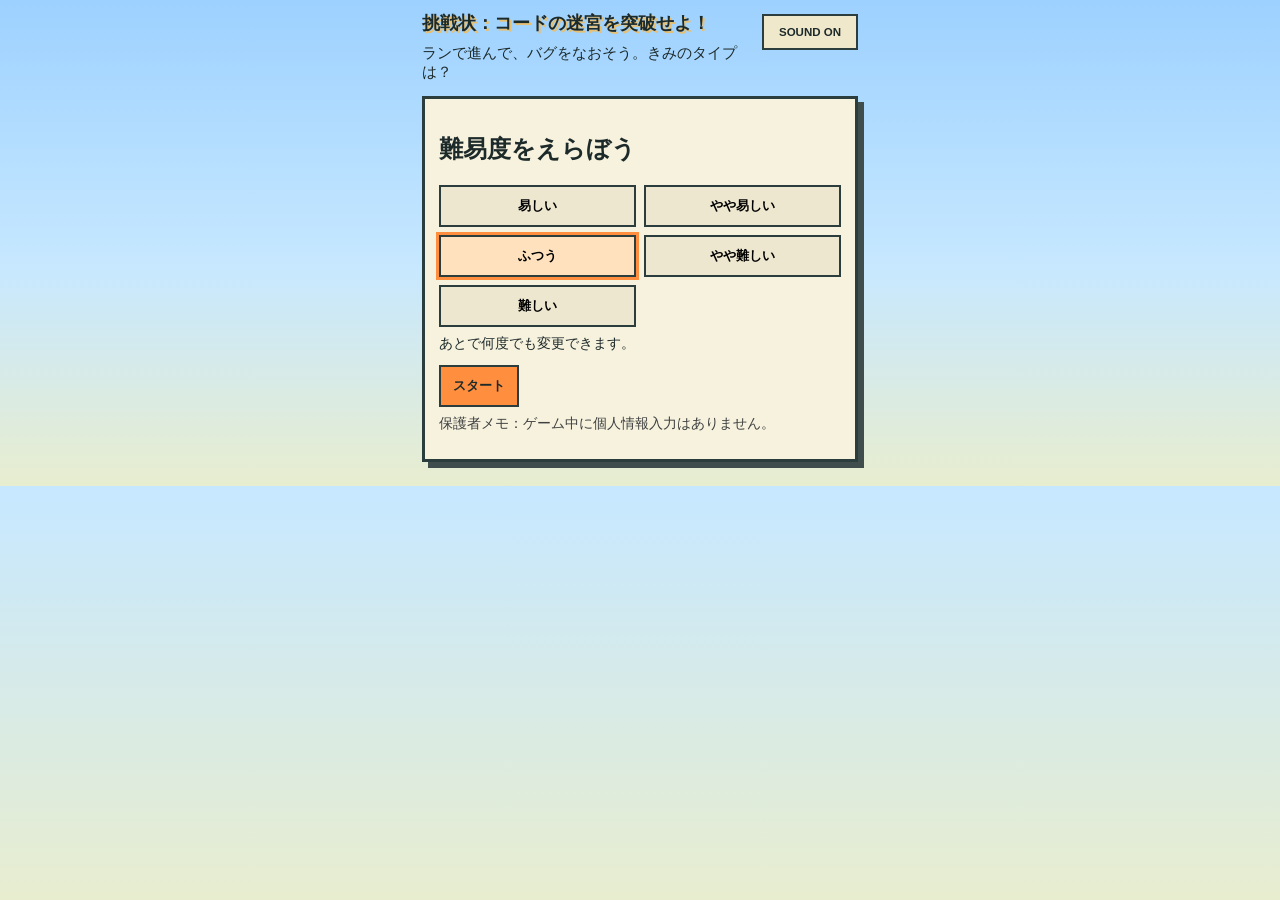
==== index.html @ b123a192 "feat: initial web game for github pages" ====
<!doctype html>
<html lang="ja">
  <head>
    <meta charset="UTF-8" />
    <meta name="viewport" content="width=device-width, initial-scale=1.0, viewport-fit=cover" />
    <title>QRコードゲーム2</title>
    <link rel="stylesheet" href="src/style.css?v=20260204l" />
  </head>
  <body>
    <main class="app">
      <header class="topbar">
        <div class="topbar-main">
          <h1>挑戦状：コードの迷宮を突破せよ！</h1>
          <p class="sub">ランで進んで、バグをなおそう。きみのタイプは？</p>
        </div>
        <button id="audio-toggle-btn" class="btn audio-toggle-btn" type="button" aria-pressed="true">
          SOUND ON
        </button>
      </header>

      <section id="screen-lp" class="screen active">
        <div class="card">
          <h2>難易度をえらぼう</h2>
          <div id="difficulty-list" class="difficulty-list"></div>
          <p class="help">あとで何度でも変更できます。</p>
          <button id="start-btn" class="btn primary">スタート</button>
          <p class="guardian-note">保護者メモ：ゲーム中に個人情報入力はありません。</p>
        </div>
      </section>

      <section id="screen-game" class="screen">
        <div class="hud">
          <span>ベスト <b id="hud-time">0</b>m</span>
          <span>ミス <b id="hud-miss">0</b></span>
          <span>バグ修正 <b id="hud-bug">0</b></span>
          <span>進行 <b id="hud-distance">0</b>m</span>
        </div>
        <canvas id="game-canvas" width="360" height="640" aria-label="game"></canvas>
        <div class="move-controls" aria-label="左右移動ボタン">
          <button id="move-left-btn" class="btn move-btn" type="button">←</button>
          <button id="move-right-btn" class="btn move-btn" type="button">→</button>
        </div>
        <p class="game-help">左右ボタンでよける / 画面タップでジャンプ</p>
        <button id="quit-btn" class="btn subtle">結果を見る</button>
      </section>

      <section id="screen-result" class="screen">
        <div class="card">
          <h2>きみの診断結果</h2>
          <p id="result-type-name" class="type-name">-</p>
          <p id="result-type-comment" class="type-comment">-</p>

          <div id="axis-bars" class="axis-bars"></div>

          <ul class="score-list">
            <li>合計スコア: <b id="result-score">0</b></li>
            <li>バグ修正数: <b id="result-bug-found">0</b>/1</li>
            <li>進行距離: <b id="result-distance">0</b>m</li>
            <li>連続回避ベスト: <b id="result-streak">0</b></li>
            <li>ミス回数: <b id="result-miss">0</b></li>
          </ul>

          <p class="guardian-note">
            保護者向け：簡易診断です。お子さまの興味を見つけるきっかけとしてご利用ください。
          </p>

          <div class="result-buttons">
            <a id="cta-btn" class="btn primary" href="#">予約する</a>
            <button id="retry-btn" class="btn">もう1回挑戦</button>
          </div>
        </div>
      </section>
    </main>

    <section id="bug-modal" class="modal hidden" aria-live="polite">
      <div class="modal-card">
        <h3 id="bug-title">バグなおし</h3>
        <p id="bug-desc">ブロックを2こえらんで、左からならべよう！</p>
        <p id="bug-scene" class="bug-scene"></p>
        <div class="bug-howto">①えらぶ → ②ならべる → ③なおす！</div>
        <pre id="bug-code" class="bug-code"></pre>
        <div id="bug-slots" class="bug-slots"></div>
        <div id="bug-blocks" class="bug-blocks"></div>
        <div class="bug-actions">
          <button id="bug-run-btn" class="btn primary" type="button">これでなおす！</button>
          <button id="bug-reset-btn" class="btn" type="button">リセット</button>
        </div>
        <p id="bug-feedback" class="bug-feedback"></p>
      </div>
    </section>

    <section id="reserve-prompt-modal" class="modal hidden" aria-live="polite">
      <div class="modal-card reserve-prompt-card">
        <h3>ここまで進めたきみへ</h3>
        <p id="reserve-prompt-lead" class="reserve-prompt-lead">
          バグなおしもクリアして500m突破なんて、きみは天才だ！！ 次はほんもののプログラミング体験にチャレンジしてみよう。
        </p>
        <p class="reserve-prompt-sub">
          おもしろそうなら体験予約へ。いまは続けたいなら、すぐリスタートできるよ。
        </p>
        <div class="reserve-prompt-actions">
          <button id="reserve-go-btn" class="btn primary" type="button">体験予約ページへ</button>
          <button id="reserve-restart-btn" class="btn" type="button">今回はリスタート</button>
        </div>
      </div>
    </section>

    <script type="module" src="src/main.js?v=20260204m"></script>
  </body>
</html>
---- src/style.css ----
﻿:root {
  --bg-sky: #a8d6ff;
  --bg-ground: #77a659;
  --soil: #7a4c2c;
  --card: #f7f2de;
  --ink: #1d2a2a;
  --accent: #ff8f3f;
  --danger: #d84a4a;
  --ok: #3a9b63;
  --line: #2b3d3d;
}

* {
  box-sizing: border-box;
}

html,
body {
  margin: 0;
  min-height: 100%;
  background: linear-gradient(180deg, #9dd1ff 0%, #c7e8ff 55%, #e8edcf 100%);
  color: var(--ink);
  font-family: "Yu Gothic UI", "Meiryo", sans-serif;
}

.app {
  max-width: 460px;
  margin: 0 auto;
  padding: 12px 12px 24px;
}

.topbar {
  display: flex;
  align-items: flex-start;
  justify-content: space-between;
  gap: 8px;
}

.topbar-main {
  flex: 1;
}

.topbar h1 {
  margin: 0;
  font-size: 1.1rem;
  line-height: 1.35;
  text-shadow: 2px 2px #e6c074;
}

.topbar .sub {
  margin: 8px 0 14px;
  font-size: 0.92rem;
}

.audio-toggle-btn {
  min-width: 96px;
  padding: 8px 10px;
  font-size: 0.72rem;
  margin-top: 2px;
}

.audio-toggle-btn.off {
  background: #d7d7cf;
  color: #485757;
}

.screen {
  display: none;
}

.screen.active {
  display: block;
}

.card {
  border: 3px solid var(--line);
  background: var(--card);
  box-shadow: 6px 6px 0 #3f4d4d;
  padding: 14px;
}

.difficulty-list {
  display: grid;
  grid-template-columns: 1fr 1fr;
  gap: 8px;
  margin-bottom: 8px;
}

.difficulty-btn {
  border: 2px solid var(--line);
  background: #ede7cf;
  padding: 10px 8px;
  font-weight: 700;
  cursor: pointer;
}

.difficulty-btn.active {
  background: #ffe1be;
  outline: 3px solid var(--accent);
}

.help,
.guardian-note {
  margin: 8px 0 12px;
  font-size: 0.85rem;
}

.guardian-note {
  color: #3f4141;
}

.btn {
  border: 2px solid var(--line);
  background: #f0e8cb;
  padding: 10px 12px;
  font-weight: 700;
  cursor: pointer;
  text-decoration: none;
  color: var(--ink);
  display: inline-block;
}

.btn.primary {
  background: var(--accent);
}

.btn.subtle {
  background: #ece9da;
  width: 100%;
  margin-top: 8px;
}

.hud {
  display: grid;
  grid-template-columns: 1fr 1fr;
  gap: 4px 10px;
  border: 3px solid var(--line);
  background: #f4edd4;
  box-shadow: 4px 4px 0 #3f4d4d;
  padding: 8px 10px;
  margin-bottom: 8px;
  font-size: 0.9rem;
}

#game-canvas {
  width: 100%;
  max-width: 436px;
  border: 3px solid var(--line);
  background: var(--bg-sky);
  image-rendering: pixelated;
  touch-action: manipulation;
}

.move-controls {
  margin-top: 8px;
  display: grid;
  grid-template-columns: 1fr 1fr;
  gap: 8px;
}

.move-btn {
  font-size: 1.2rem;
  padding: 10px 0;
  touch-action: none;
  user-select: none;
}

.game-help {
  margin: 8px 0 6px;
  font-size: 0.8rem;
  color: #3f4141;
}

.type-name {
  margin: 2px 0;
  font-size: 1.1rem;
  font-weight: 800;
  color: #6a3a00;
}

.type-comment {
  margin: 4px 0 10px;
  font-size: 0.92rem;
}

.axis-bars {
  display: grid;
  gap: 6px;
  margin: 10px 0;
}

.axis-row {
  display: grid;
  grid-template-columns: 110px 1fr 40px;
  align-items: center;
  gap: 6px;
  font-size: 0.83rem;
}

.axis-track {
  border: 2px solid var(--line);
  height: 14px;
  background: #e7dec0;
}

.axis-fill {
  height: 100%;
  background: linear-gradient(90deg, #f1b153, #e7773f);
}

.score-list {
  margin: 10px 0;
  padding-left: 18px;
}

.result-buttons {
  display: flex;
  gap: 8px;
  flex-wrap: wrap;
}

.modal {
  position: fixed;
  inset: 0;
  background: rgba(5, 5, 7, 0.64);
  display: grid;
  place-items: center;
  padding: 12px;
}

.hidden {
  display: none;
}

.modal-card {
  width: min(440px, 95vw);
  border: 3px solid var(--line);
  background: #fff6dc;
  box-shadow: 7px 7px 0 #3f4d4d;
  padding: 12px;
  animation: glitchIn 220ms steps(2, jump-none);
}

.bug-scene {
  margin: 4px 0 8px;
  font-size: 0.84rem;
  color: #2f4242;
}

.bug-howto {
  margin: 0 0 8px;
  border: 2px solid var(--line);
  background: #eef6ff;
  padding: 8px 10px;
  font-size: 0.9rem;
  font-weight: 700;
}

.bug-code {
  margin: 0;
  border: 2px solid var(--line);
  background: #f6f1dd;
  padding: 8px;
  white-space: pre-wrap;
  font-size: 0.88rem;
}

.bug-slots {
  display: grid;
  gap: 6px;
  margin: 10px 0 8px;
}

.bug-slot {
  border: 2px dashed var(--line);
  background: #f2ebcf;
  padding: 8px;
  text-align: left;
  cursor: pointer;
  font-weight: 700;
}

.bug-slot.filled {
  border-style: solid;
  background: #ffe6be;
}

.bug-blocks {
  display: grid;
  grid-template-columns: 1fr 1fr;
  gap: 6px;
}

.bug-block {
  border: 2px solid var(--line);
  background: #d7ebff;
  padding: 8px;
  text-align: center;
  cursor: pointer;
  font-weight: 700;
}

.bug-block.bad {
  background: #d7ebff;
}

.bug-actions {
  margin-top: 10px;
  display: flex;
  gap: 8px;
  flex-wrap: wrap;
}

.bug-feedback {
  min-height: 1.2em;
  margin: 8px 0 0;
  color: var(--danger);
  font-weight: 700;
}

.reserve-prompt-card h3 {
  margin: 0 0 8px;
  color: #6a3a00;
}

.reserve-prompt-lead {
  margin: 0 0 8px;
  font-size: 0.95rem;
  font-weight: 700;
  line-height: 1.5;
}

.reserve-prompt-sub {
  margin: 0 0 10px;
  font-size: 0.88rem;
  color: #344747;
}

.reserve-prompt-actions {
  display: flex;
  gap: 8px;
  flex-wrap: wrap;
}

@keyframes glitchIn {
  0% {
    transform: translate(8px, -8px);
    opacity: 0.2;
  }
  100% {
    transform: translate(0, 0);
    opacity: 1;
  }
}

@media (max-width: 390px) {
  .axis-row {
    grid-template-columns: 88px 1fr 34px;
  }

  .topbar h1 {
    font-size: 1rem;
  }

  .bug-blocks {
    grid-template-columns: 1fr;
  }
}
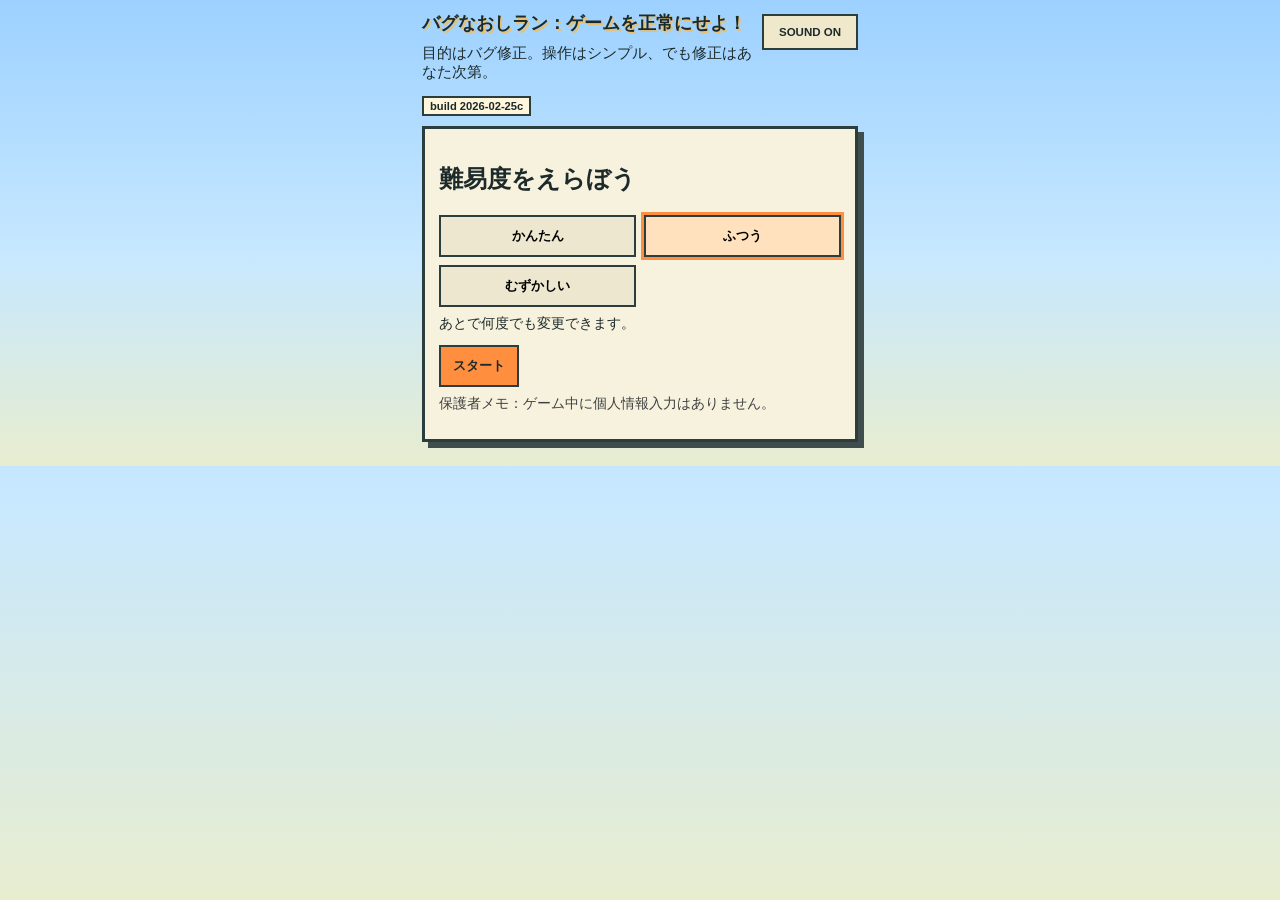
==== commit d53e8447: "feat: add post-1000m skills and pacing" ====
--- a/index.html
+++ b/index.html
@@ -3,15 +3,16 @@
   <head>
     <meta charset="UTF-8" />
     <meta name="viewport" content="width=device-width, initial-scale=1.0, viewport-fit=cover" />
-    <title>QRコードゲーム2</title>
-    <link rel="stylesheet" href="src/style.css?v=20260204l" />
+    <title>バグなおしラン</title>
+    <link rel="stylesheet" href="src/style.css?v=20260225c" />
   </head>
   <body>
     <main class="app">
       <header class="topbar">
         <div class="topbar-main">
-          <h1>挑戦状：コードの迷宮を突破せよ！</h1>
-          <p class="sub">ランで進んで、バグをなおそう。きみのタイプは？</p>
+          <h1>バグなおしラン：ゲームを正常にせよ！</h1>
+          <p class="sub">目的はバグ修正。操作はシンプル、でも修正はあなた次第。</p>
+          <span class="build-tag">build 2026-02-25c</span>
         </div>
         <button id="audio-toggle-btn" class="btn audio-toggle-btn" type="button" aria-pressed="true">
           SOUND ON
@@ -35,12 +36,9 @@
           <span>バグ修正 <b id="hud-bug">0</b></span>
           <span>進行 <b id="hud-distance">0</b>m</span>
         </div>
+        <div id="bug-status" class="bug-status" role="status">バグなし：正常運転</div>
         <canvas id="game-canvas" width="360" height="640" aria-label="game"></canvas>
-        <div class="move-controls" aria-label="左右移動ボタン">
-          <button id="move-left-btn" class="btn move-btn" type="button">←</button>
-          <button id="move-right-btn" class="btn move-btn" type="button">→</button>
-        </div>
-        <p class="game-help">左右ボタンでよける / 画面タップでジャンプ</p>
+        <p id="game-help" class="game-help">画面 左=移動 / 右=移動 / 真ん中=ジャンプ</p>
         <button id="quit-btn" class="btn subtle">結果を見る</button>
       </section>
 
@@ -54,7 +52,7 @@
 
           <ul class="score-list">
             <li>合計スコア: <b id="result-score">0</b></li>
-            <li>バグ修正数: <b id="result-bug-found">0</b>/1</li>
+            <li>バグ修正数: <b id="result-bug-found">0</b>/4</li>
             <li>進行距離: <b id="result-distance">0</b>m</li>
             <li>連続回避ベスト: <b id="result-streak">0</b></li>
             <li>ミス回数: <b id="result-miss">0</b></li>
@@ -75,9 +73,9 @@
     <section id="bug-modal" class="modal hidden" aria-live="polite">
       <div class="modal-card">
         <h3 id="bug-title">バグなおし</h3>
-        <p id="bug-desc">ブロックを2こえらんで、左からならべよう！</p>
+        <p id="bug-desc">ピースを1つタップして、上にいれよう！</p>
         <p id="bug-scene" class="bug-scene"></p>
-        <div class="bug-howto">①えらぶ → ②ならべる → ③なおす！</div>
+        <div class="bug-howto">下のピースを1つタップ</div>
         <pre id="bug-code" class="bug-code"></pre>
         <div id="bug-slots" class="bug-slots"></div>
         <div id="bug-blocks" class="bug-blocks"></div>
@@ -105,6 +103,10 @@
       </div>
     </section>
 
-    <script type="module" src="src/main.js?v=20260204m"></script>
+    <section id="alert-overlay" class="alert-overlay hidden" aria-live="assertive" aria-atomic="true">
+      <div id="alert-overlay-text" class="alert-overlay-text"></div>
+    </section>
+
+    <script type="module" src="src/main.js?v=20260225c"></script>
   </body>
 </html>
--- a/src/style.css
+++ b/src/style.css
@@ -52,6 +52,16 @@
   font-size: 0.92rem;
 }
 
+.build-tag {
+  display: inline-block;
+  margin-bottom: 10px;
+  padding: 2px 6px;
+  border: 2px solid var(--line);
+  background: #fff6dc;
+  font-size: 0.7rem;
+  font-weight: 700;
+}
+
 .audio-toggle-btn {
   min-width: 96px;
   padding: 8px 10px;
@@ -142,6 +152,20 @@
   font-size: 0.9rem;
 }
 
+.bug-status {
+  margin: 0 0 8px;
+  border: 2px solid var(--line);
+  background: #fff3cc;
+  padding: 6px 8px;
+  font-size: 0.82rem;
+  font-weight: 700;
+}
+
+.bug-status.alert {
+  background: #ffe0e0;
+  color: #6c1f1f;
+}
+
 #game-canvas {
   width: 100%;
   max-width: 436px;
@@ -151,20 +175,6 @@
   touch-action: manipulation;
 }
 
-.move-controls {
-  margin-top: 8px;
-  display: grid;
-  grid-template-columns: 1fr 1fr;
-  gap: 8px;
-}
-
-.move-btn {
-  font-size: 1.2rem;
-  padding: 10px 0;
-  touch-action: none;
-  user-select: none;
-}
-
 .game-help {
   margin: 8px 0 6px;
   font-size: 0.8rem;
@@ -238,7 +248,29 @@
   background: #fff6dc;
   box-shadow: 7px 7px 0 #3f4d4d;
   padding: 12px;
+  position: relative;
   animation: glitchIn 220ms steps(2, jump-none);
+}
+
+.modal-card.puzzle-success {
+  border-color: #35b86a;
+  box-shadow: 0 0 0 3px rgba(53, 184, 106, 0.25), 7px 7px 0 #3f4d4d;
+  animation: puzzleSuccess 520ms ease-out;
+}
+
+.modal-card.puzzle-success::after {
+  content: "なおった！";
+  position: absolute;
+  top: -14px;
+  right: 14px;
+  background: #35b86a;
+  color: #ffffff;
+  font-weight: 900;
+  font-size: 0.95rem;
+  padding: 4px 8px;
+  border: 2px solid #1e7a44;
+  box-shadow: 3px 3px 0 rgba(25, 30, 34, 0.35);
+  animation: puzzleSuccessText 520ms ease-out;
 }
 
 .bug-scene {
@@ -251,9 +283,10 @@
   margin: 0 0 8px;
   border: 2px solid var(--line);
   background: #eef6ff;
-  padding: 8px 10px;
-  font-size: 0.9rem;
-  font-weight: 700;
+  padding: 10px 12px;
+  font-size: 0.95rem;
+  font-weight: 800;
+  text-align: center;
 }
 
 .bug-code {
@@ -265,6 +298,10 @@
   font-size: 0.88rem;
 }
 
+.bug-code {
+  display: none;
+}
+
 .bug-slots {
   display: grid;
   gap: 6px;
@@ -275,14 +312,37 @@
   border: 2px dashed var(--line);
   background: #f2ebcf;
   padding: 8px;
+  display: grid;
+  grid-template-columns: 60px 1fr;
+  align-items: center;
+  gap: 8px;
   text-align: left;
   cursor: pointer;
   font-weight: 700;
+  font-size: 0.95rem;
 }
 
 .bug-slot.filled {
   border-style: solid;
   background: #ffe6be;
+}
+
+.bug-slot.empty {
+  animation: slotPulse 1.1s ease-in-out infinite;
+}
+
+.bug-slot-title {
+  font-size: 0.78rem;
+  color: #4b4b4b;
+}
+
+.bug-slot-value {
+  font-size: 1.15rem;
+  font-weight: 900;
+}
+
+.bug-slot-value.hint {
+  opacity: 0.5;
 }
 
 .bug-blocks {
@@ -298,10 +358,28 @@
   text-align: center;
   cursor: pointer;
   font-weight: 700;
+  font-size: 1.05rem;
+  border-radius: 8px;
+  box-shadow: 3px 3px 0 #3f4d4d;
 }
 
 .bug-block.bad {
   background: #d7ebff;
+}
+
+@keyframes slotPulse {
+  0% {
+    transform: translateY(0);
+    box-shadow: 0 0 0 rgba(0, 0, 0, 0.1);
+  }
+  50% {
+    transform: translateY(-2px);
+    box-shadow: 0 4px 0 rgba(0, 0, 0, 0.12);
+  }
+  100% {
+    transform: translateY(0);
+    box-shadow: 0 0 0 rgba(0, 0, 0, 0.1);
+  }
 }
 
 .bug-actions {
@@ -353,11 +431,148 @@
   }
 }
 
+@keyframes puzzleSuccess {
+  0% {
+    transform: scale(0.98);
+  }
+  60% {
+    transform: scale(1.02);
+  }
+  100% {
+    transform: scale(1);
+  }
+}
+
+@keyframes puzzleSuccessText {
+  0% {
+    transform: translateY(-8px) scale(0.9);
+    opacity: 0;
+  }
+  60% {
+    transform: translateY(0) scale(1.02);
+    opacity: 1;
+  }
+  100% {
+    transform: translateY(0) scale(1);
+    opacity: 1;
+  }
+}
+
+.alert-overlay {
+  position: fixed;
+  inset: 0;
+  display: grid;
+  place-items: center;
+  background: rgba(20, 18, 24, 0.5);
+  z-index: 30;
+  text-align: center;
+}
+
+.alert-overlay.hidden {
+  display: none;
+}
+
+.alert-overlay.alert {
+  background: rgba(156, 16, 28, 0.62);
+  animation: alertFlash 300ms ease-out, alertPulse 1200ms ease-in-out;
+}
+
+.alert-overlay.alert .alert-overlay-text {
+  animation: alertTextPulse 1200ms ease-out;
+}
+
+.alert-overlay.alert.urgent .alert-overlay-text {
+  border-color: rgba(255, 238, 238, 0.95);
+  box-shadow: 0 14px 0 rgba(0, 0, 0, 0.28);
+}
+
+.alert-overlay.mission {
+  background: rgba(20, 60, 120, 0.45);
+  animation: missionFlash 680ms ease-out;
+}
+
+.alert-overlay-text {
+  font-size: 1.35rem;
+  font-weight: 900;
+  color: #fff3f3;
+  text-shadow: 3px 3px 0 rgba(0, 0, 0, 0.35);
+  letter-spacing: 0.06em;
+  white-space: pre-line;
+  padding: 16px 18px;
+  border: 3px solid rgba(255, 255, 255, 0.85);
+  background: rgba(20, 18, 24, 0.35);
+  box-shadow: 0 10px 0 rgba(0, 0, 0, 0.25);
+}
+
+@keyframes alertFlash {
+  0% {
+    transform: scale(0.9);
+    opacity: 0.2;
+  }
+  50% {
+    transform: scale(1.02);
+    opacity: 1;
+  }
+  100% {
+    transform: scale(1);
+    opacity: 1;
+  }
+}
+
+@keyframes alertPulse {
+  0% {
+    opacity: 1;
+  }
+  40% {
+    opacity: 0.85;
+  }
+  70% {
+    opacity: 1;
+  }
+  100% {
+    opacity: 1;
+  }
+}
+
+@keyframes alertTextPulse {
+  0% {
+    transform: scale(0.95);
+    letter-spacing: 0.04em;
+  }
+  55% {
+    transform: scale(1.04);
+    letter-spacing: 0.08em;
+  }
+  100% {
+    transform: scale(1);
+    letter-spacing: 0.06em;
+  }
+}
+
+@keyframes missionFlash {
+  0% {
+    transform: translateY(12px) scale(0.95);
+    opacity: 0.1;
+  }
+  60% {
+    transform: translateY(0) scale(1.02);
+    opacity: 1;
+  }
+  100% {
+    transform: scale(1);
+    opacity: 1;
+  }
+}
+
 @media (max-width: 390px) {
   .axis-row {
     grid-template-columns: 88px 1fr 34px;
   }
 
+  .alert-overlay-text {
+    font-size: 1.1rem;
+  }
+
   .topbar h1 {
     font-size: 1rem;
   }
